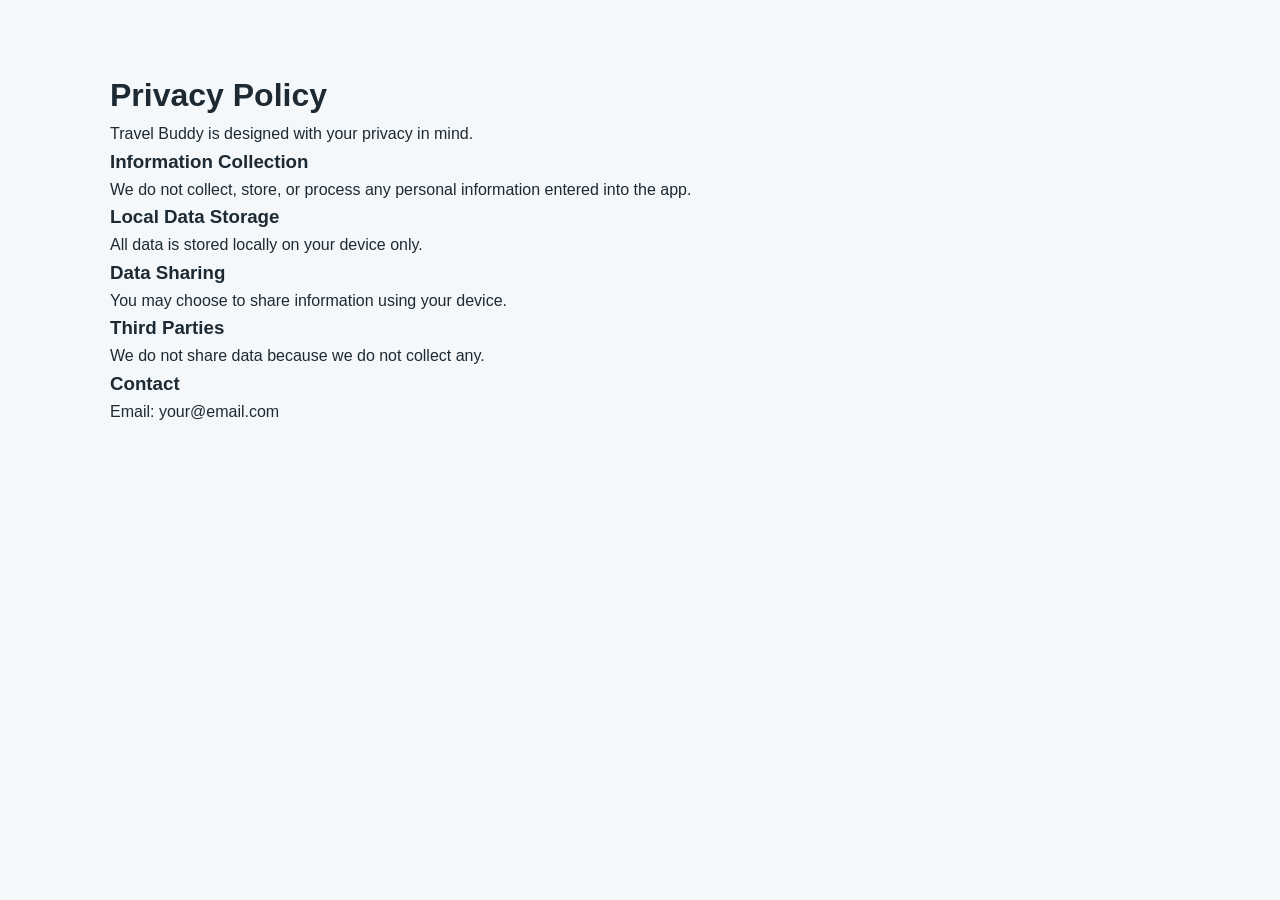
==== privacy.html @ c2cd3d6b "Add privacy policy page for Travel Buddy" ====
<!DOCTYPE html>
<html>
<head>
  <title>Privacy Policy - Travel Buddy</title>
  <link rel="stylesheet" href="style.css">
</head>
<body class="section">

  <h1>Privacy Policy</h1>

  <p>Travel Buddy is designed with your privacy in mind.</p>

  <h3>Information Collection</h3>
  <p>We do not collect, store, or process any personal information entered into the app.</p>

  <h3>Local Data Storage</h3>
  <p>All data is stored locally on your device only.</p>

  <h3>Data Sharing</h3>
  <p>You may choose to share information using your device.</p>

  <h3>Third Parties</h3>
  <p>We do not share data because we do not collect any.</p>

  <h3>Contact</h3>
  <p>Email: your@email.com</p>

</body>
</html>
---- style.css ----
* {
  box-sizing: border-box;
  margin: 0;
  padding: 0;
}

body {
  font-family: Arial, sans-serif;
  line-height: 1.6;
  background: #f4f8fb;
  color: #1d2a33;
}

.hero {
  min-height: 100vh;
  background: linear-gradient(135deg, #0f4c81, #3aa6b9, #d7f0ff);
  color: white;
  padding: 20px;
  display: flex;
  flex-direction: column;
}

.nav {
  display: flex;
  justify-content: space-between;
  align-items: center;
  max-width: 1100px;
  width: 100%;
  margin: 0 auto;
}

.logo {
  font-size: 1.5rem;
  font-weight: bold;
}

.hero-content {
  max-width: 700px;
  margin: auto;
  text-align: center;
  padding: 40px 20px;
}

.hero-content h1 {
  font-size: 2.7rem;
  margin-bottom: 15px;
}

.hero-content p {
  font-size: 1.1rem;
  margin-bottom: 25px;
}

.hero-buttons {
  display: flex;
  gap: 15px;
  justify-content: center;
  flex-wrap: wrap;
}

.btn {
  display: inline-block;
  background: white;
  color: #0f4c81;
  padding: 12px 22px;
  border-radius: 999px;
  text-decoration: none;
  font-weight: bold;
  border: none;
  cursor: pointer;
  transition: transform 0.2s ease, opacity 0.2s ease;
}

.btn:hover {
  transform: translateY(-2px);
  opacity: 0.95;
}

.btn-outline {
  background: transparent;
  border: 2px solid white;
  color: white;
}

.small {
  padding: 10px 18px;
}

.section {
  padding: 70px 20px;
  max-width: 1100px;
  margin: 0 auto;
}

.section h2 {
  text-align: center;
  margin-bottom: 30px;
  font-size: 2rem;
}

.cards {
  display: grid;
  grid-template-columns: repeat(auto-fit, minmax(220px, 1fr));
  gap: 20px;
}

.card {
  background: white;
  padding: 25px;
  border-radius: 18px;
  box-shadow: 0 10px 25px rgba(0, 0, 0, 0.08);
}

.card h3 {
  margin-bottom: 10px;
  color: #0f4c81;
}

.highlight {
  max-width: 100%;
  background: #e9f7fc;
}

.highlight-box {
  max-width: 850px;
  margin: 0 auto;
  text-align: center;
  padding: 10px 20px;
}

.center-text {
  text-align: center;
  margin-bottom: 25px;
}

.signup-form {
  display: flex;
  gap: 12px;
  justify-content: center;
  flex-wrap: wrap;
}

.signup-form input {
  padding: 12px 15px;
  border-radius: 999px;
  border: 1px solid #c9d7e1;
  min-width: 260px;
  font-size: 1rem;
}

.message {
  text-align: center;
  margin-top: 18px;
  font-weight: bold;
  color: #0f4c81;
}

.footer {
  text-align: center;
  padding: 25px 20px;
  background: #0f4c81;
  color: white;
}

@media (max-width: 768px) {
  .hero-content h1 {
    font-size: 2rem;
  }

  .hero-content p {
    font-size: 1rem;
  }
}
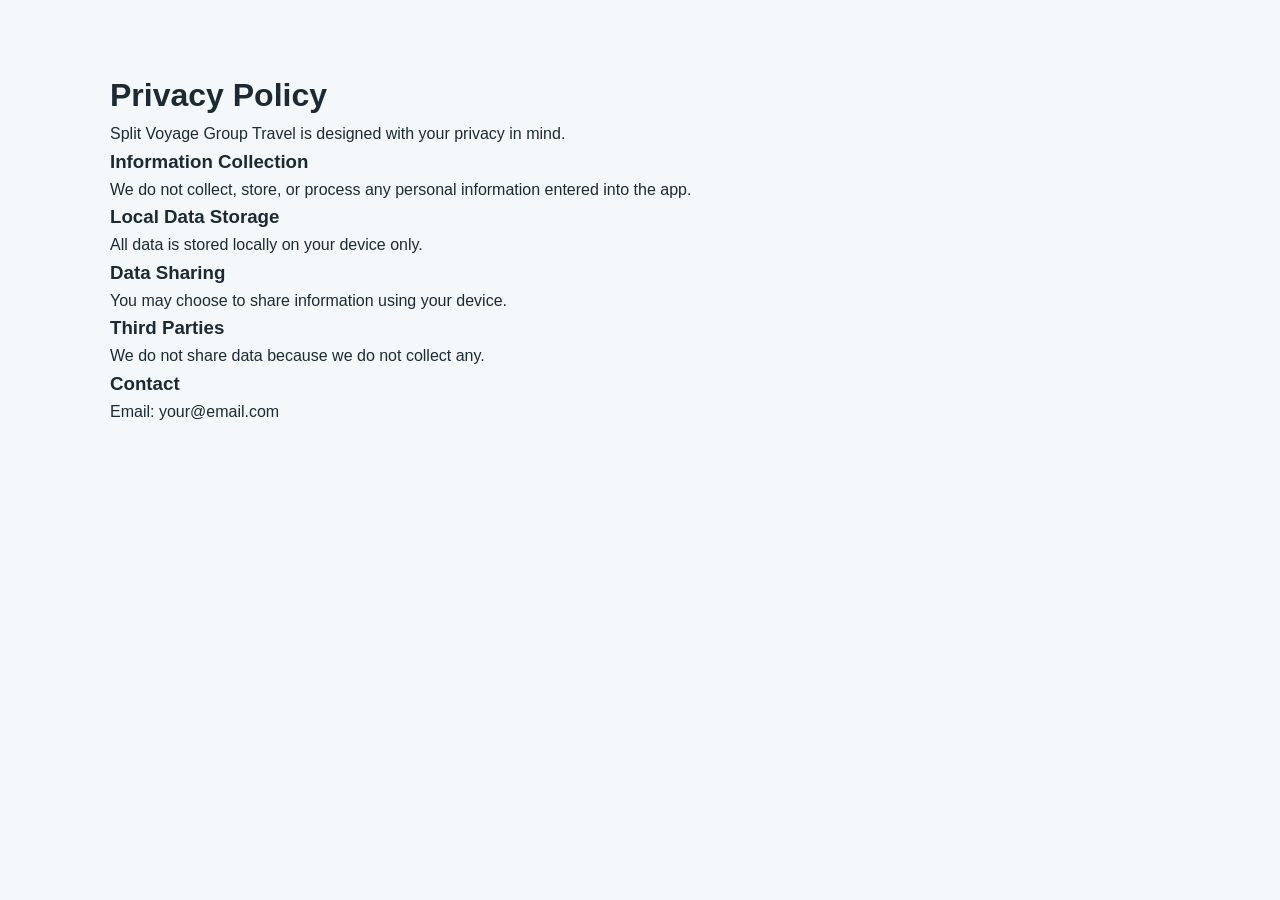
==== commit 56605ac6: "Update title and text for privacy policy" ====
--- a/privacy.html
+++ b/privacy.html
@@ -1,14 +1,14 @@
 <!DOCTYPE html>
 <html>
 <head>
-  <title>Privacy Policy - Travel Buddy</title>
+  <title>Privacy Policy - Split Voyage Group Travel</title>
   <link rel="stylesheet" href="style.css">
 </head>
 <body class="section">
 
   <h1>Privacy Policy</h1>
 
-  <p>Travel Buddy is designed with your privacy in mind.</p>
+  <p>Split Voyage Group Travel is designed with your privacy in mind.</p>
 
   <h3>Information Collection</h3>
   <p>We do not collect, store, or process any personal information entered into the app.</p>
